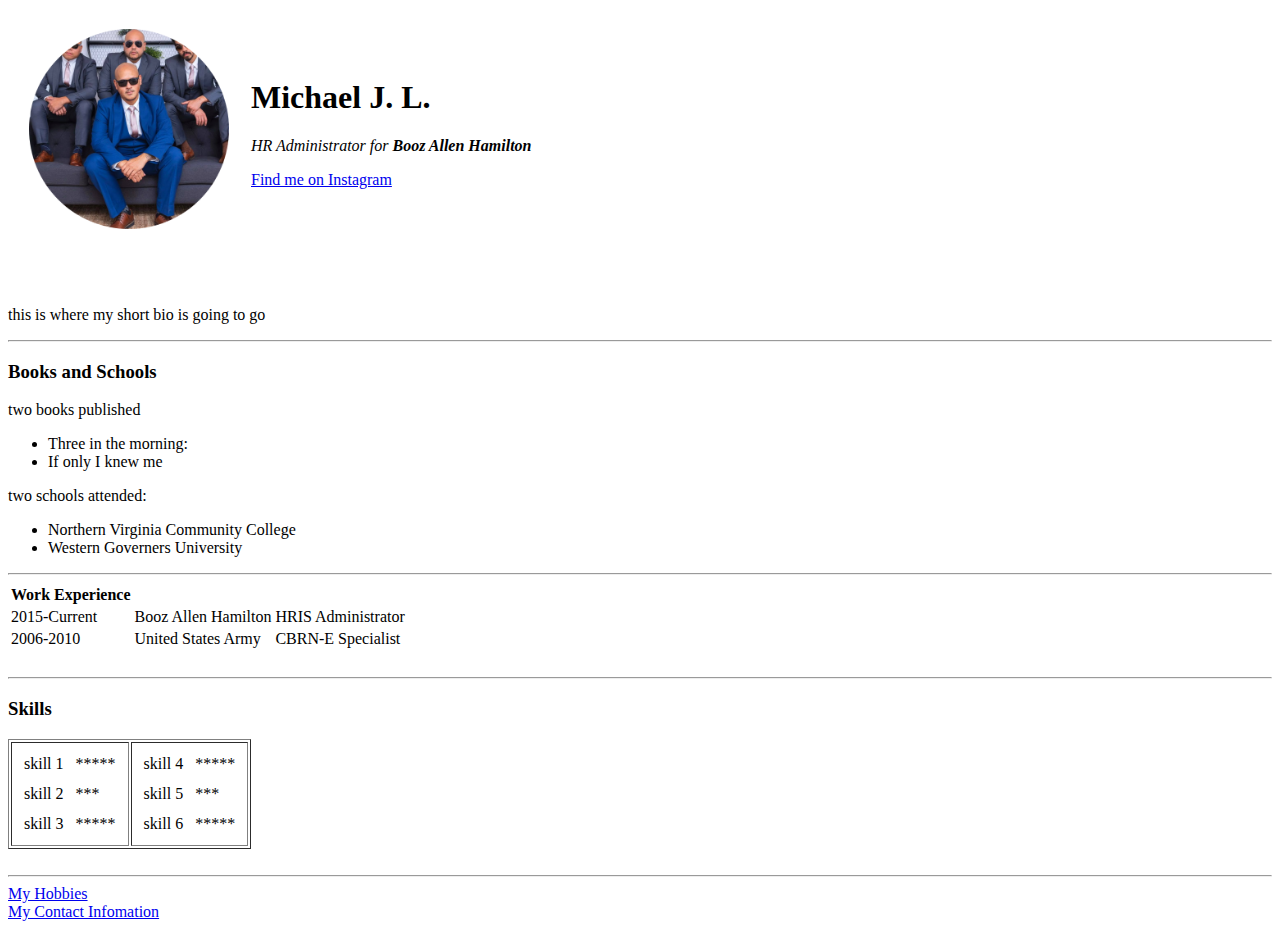
==== index.html @ de2f96fd "Add files via upload" ====
<!DOCTYPE html>
<html lang="en" dir="ltr">
<style>
  img {
    max-width: 200px;
  }
</style>

<head>
  <meta charset="utf-8">
  <title>Genbu's Personal Site</title>

</head>

<body>
  <table cellspacing="20">
    <tr>
      <td><img size: 100px src="circle-cropped.png" alt="groomsmen pic"></td>
      <td>
        <h1>Michael J. L.</h1>
        <p><em>HR Administrator for <strong>Booz Allen Hamilton</strong></em></p>
        <p><a href="http://www.instagram.com/michael_layao">Find me on Instagram</a></p>
      </td>
    </tr>
  </table>

  <br>
  <br>
  <p>this is where my short bio is going to go</p>
  <hr>
  <h3>Books and Schools</h3>
  <p>two books published
    <ul>
      <li>Three in the morning:</li>
      <li>If only I knew me</li>
    </ul>
  </p>
  <p>two schools attended:
    <ul>
      <li>Northern Virginia Community College</li>
      <li>Western Governers University</li>
    </ul>
  </p>
  <hr>
  <table>
    <th>Work Experience</th>
    <tr>
      <td>2015-Current</td>
      <td>Booz Allen Hamilton</td>
      <td>HRIS Administrator</td>
    </tr>
    <tr>
      <td>2006-2010</td>
      <td>United States Army</td>
      <td>CBRN-E Specialist</td>
    </tr>
  </table>
  <br>
  <hr>
  <h3>Skills</h3>
  <table border="1px">
    <tr>
      <td>
        <table cellspacing="10px">
          <tr>
            <td>skill 1</td>
            <td>*****</td>
          </tr>
          <tr>
            <td>skill 2</td>
            <td>***</td>
          </tr>
          <tr>
            <td>skill 3</td>
            <td>*****</td>
          </tr>
        </table>
      </td>
      <td>
        <table cellspacing="10px">
          <tr>
            <td>skill 4</td>
            <td>*****</td>
          </tr>
          <tr>
            <td>skill 5</td>
            <td>***</td>
          </tr>
          <tr>
            <td>skill 6</td>
            <td>*****</td>
          </tr>
        </table>
      </td>
    </tr>
  </table>
  <br>
  <hr>
  <a href="hobbies.html">My Hobbies</a>
  <br>
  <a href="contact.html">My Contact Infomation</a>
</body>

</html>
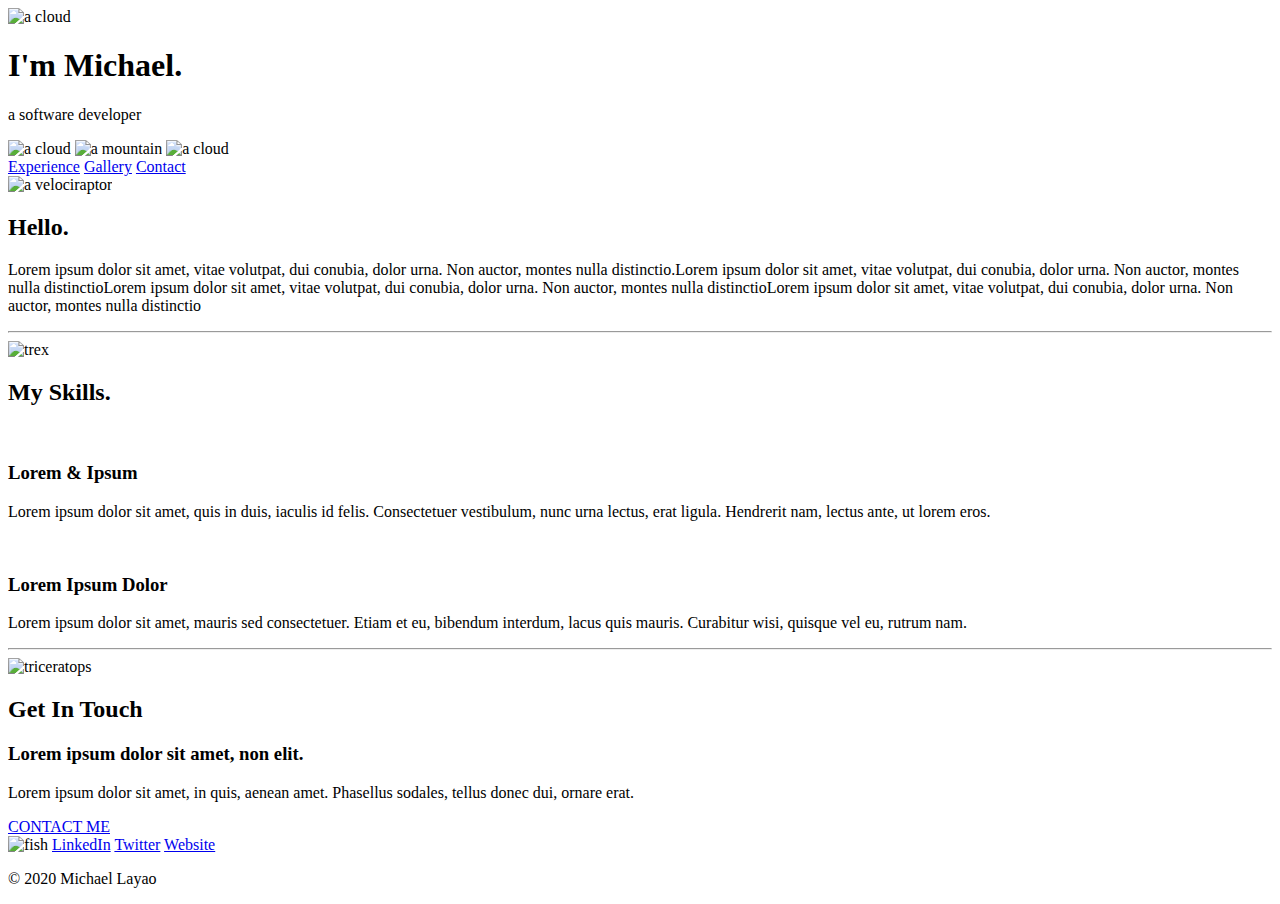
==== commit 1c43130a: "Add files via upload" ====
--- a/index.html
+++ b/index.html
@@ -1,104 +1,69 @@
 <!DOCTYPE html>
 <html lang="en" dir="ltr">
-<style>
-  img {
-    max-width: 200px;
-  }
-</style>
 
 <head>
   <meta charset="utf-8">
-  <title>Genbu's Personal Site</title>
-
+  <title>Michael Layao</title>
+  <link rel="stylesheet" href="css/style.css">
+  <link rel="icon" href="images/turtleicon.ico">
+  <link href="https://fonts.googleapis.com/css?family=Merriweather|Montserrat|Sacramento&display=swap" rel="stylesheet">
 </head>
 
 <body>
-  <table cellspacing="20">
-    <tr>
-      <td><img size: 100px src="circle-cropped.png" alt="groomsmen pic"></td>
-      <td>
-        <h1>Michael J. L.</h1>
-        <p><em>HR Administrator for <strong>Booz Allen Hamilton</strong></em></p>
-        <p><a href="http://www.instagram.com/michael_layao">Find me on Instagram</a></p>
-      </td>
-    </tr>
-  </table>
 
-  <br>
-  <br>
-  <p>this is where my short bio is going to go</p>
-  <hr>
-  <h3>Books and Schools</h3>
-  <p>two books published
-    <ul>
-      <li>Three in the morning:</li>
-      <li>If only I knew me</li>
-    </ul>
-  </p>
-  <p>two schools attended:
-    <ul>
-      <li>Northern Virginia Community College</li>
-      <li>Western Governers University</li>
-    </ul>
-  </p>
-  <hr>
-  <table>
-    <th>Work Experience</th>
-    <tr>
-      <td>2015-Current</td>
-      <td>Booz Allen Hamilton</td>
-      <td>HRIS Administrator</td>
-    </tr>
-    <tr>
-      <td>2006-2010</td>
-      <td>United States Army</td>
-      <td>CBRN-E Specialist</td>
-    </tr>
-  </table>
-  <br>
-  <hr>
-  <h3>Skills</h3>
-  <table border="1px">
-    <tr>
-      <td>
-        <table cellspacing="10px">
-          <tr>
-            <td>skill 1</td>
-            <td>*****</td>
-          </tr>
-          <tr>
-            <td>skill 2</td>
-            <td>***</td>
-          </tr>
-          <tr>
-            <td>skill 3</td>
-            <td>*****</td>
-          </tr>
-        </table>
-      </td>
-      <td>
-        <table cellspacing="10px">
-          <tr>
-            <td>skill 4</td>
-            <td>*****</td>
-          </tr>
-          <tr>
-            <td>skill 5</td>
-            <td>***</td>
-          </tr>
-          <tr>
-            <td>skill 6</td>
-            <td>*****</td>
-          </tr>
-        </table>
-      </td>
-    </tr>
-  </table>
-  <br>
-  <hr>
-  <a href="hobbies.html">My Hobbies</a>
-  <br>
-  <a href="contact.html">My Contact Infomation</a>
+  <div class="topContainer">
+    <img class="top-cloud"  src="images/cloud.png" alt="a cloud">
+      <h1 id="myname">I'm Michael.</h1>
+      <p id="mytitle">a software developer</p>
+      <img class="bottom-cloud" src="images/cloud.png" alt="a cloud">
+
+      <img id="mountain" src="images/mountain.png" alt="a mountain">
+      <img class="bottom-cloud2" src="images/cloud.png" alt="a cloud">
+      <div class="navigation">
+        <a class="mynav" href="info.html">Experience</a> <a class="mynav" href="gallery.html">Gallery</a> <a class="mynav" href="contact.html">Contact</a>
+      </div>
+  </div>
+
+  <div class="middle-container">
+    <div class="profile">
+      <img class="velociraptor" src="images/velociraptor.png" alt="a velociraptor">
+      <h2>Hello.</h2>
+      <p>Lorem ipsum dolor sit amet, vitae volutpat, dui conubia, dolor urna. Non auctor, montes nulla distinctio.Lorem ipsum dolor sit amet, vitae volutpat, dui conubia, dolor urna. Non auctor, montes nulla distinctioLorem ipsum dolor sit amet, vitae volutpat, dui conubia, dolor urna. Non auctor, montes nulla distinctioLorem ipsum dolor sit amet, vitae volutpat, dui conubia, dolor urna. Non auctor, montes nulla distinctio</p>
+    </div>
+    <hr>
+    <div class="skills">
+      <img class="trex" src="images/tyrannosaurus-rex.png" alt="trex">
+      <h2>My Skills.</h2>
+      <div class="skill-row">
+        <img class="" src="" alt="">
+        <h3>Lorem & Ipsum</h3>
+        <p>Lorem ipsum dolor sit amet, quis in duis, iaculis id felis. Consectetuer vestibulum, nunc urna lectus, erat ligula. Hendrerit nam, lectus ante, ut lorem eros.</p>
+      </div>
+      <div class="skill-row">
+        <img class="" src="" alt="">
+        <h3>Lorem Ipsum Dolor</h3>
+        <p>Lorem ipsum dolor sit amet, mauris sed consectetuer. Etiam et eu, bibendum interdum, lacus quis mauris. Curabitur wisi, quisque vel eu, rutrum nam.</p>
+      </div>
+    </div>
+    <hr>
+    <div class="contact-me">
+      <img class="trike" src="images/triceratops.png" alt="triceratops">
+      <h2>Get In Touch</h2>
+      <h3>Lorem ipsum dolor sit amet, non elit.</h3>
+      <p>Lorem ipsum dolor sit amet, in quis, aenean amet. Phasellus sodales, tellus donec dui, ornare erat.</p>
+      <a class="btn" href="mailto:layao.mj@gmail.com">CONTACT ME</a>
+    </div>
+  </div>
+
+
+  <div class="bottom-container">
+    <img class="fish" src="images/ichthyosaurus.png" alt="fish">
+    <a class="footer-link" href="https://www.linkedin.com/">LinkedIn</a>
+    <a class="footer-link" href="https://twitter.com/">Twitter</a>
+    <a class="footer-link" href="https://www.appbrewery.co/">Website</a>
+    <p>© 2020 Michael Layao</p>
+  </div>
+
 </body>
 
 </html>
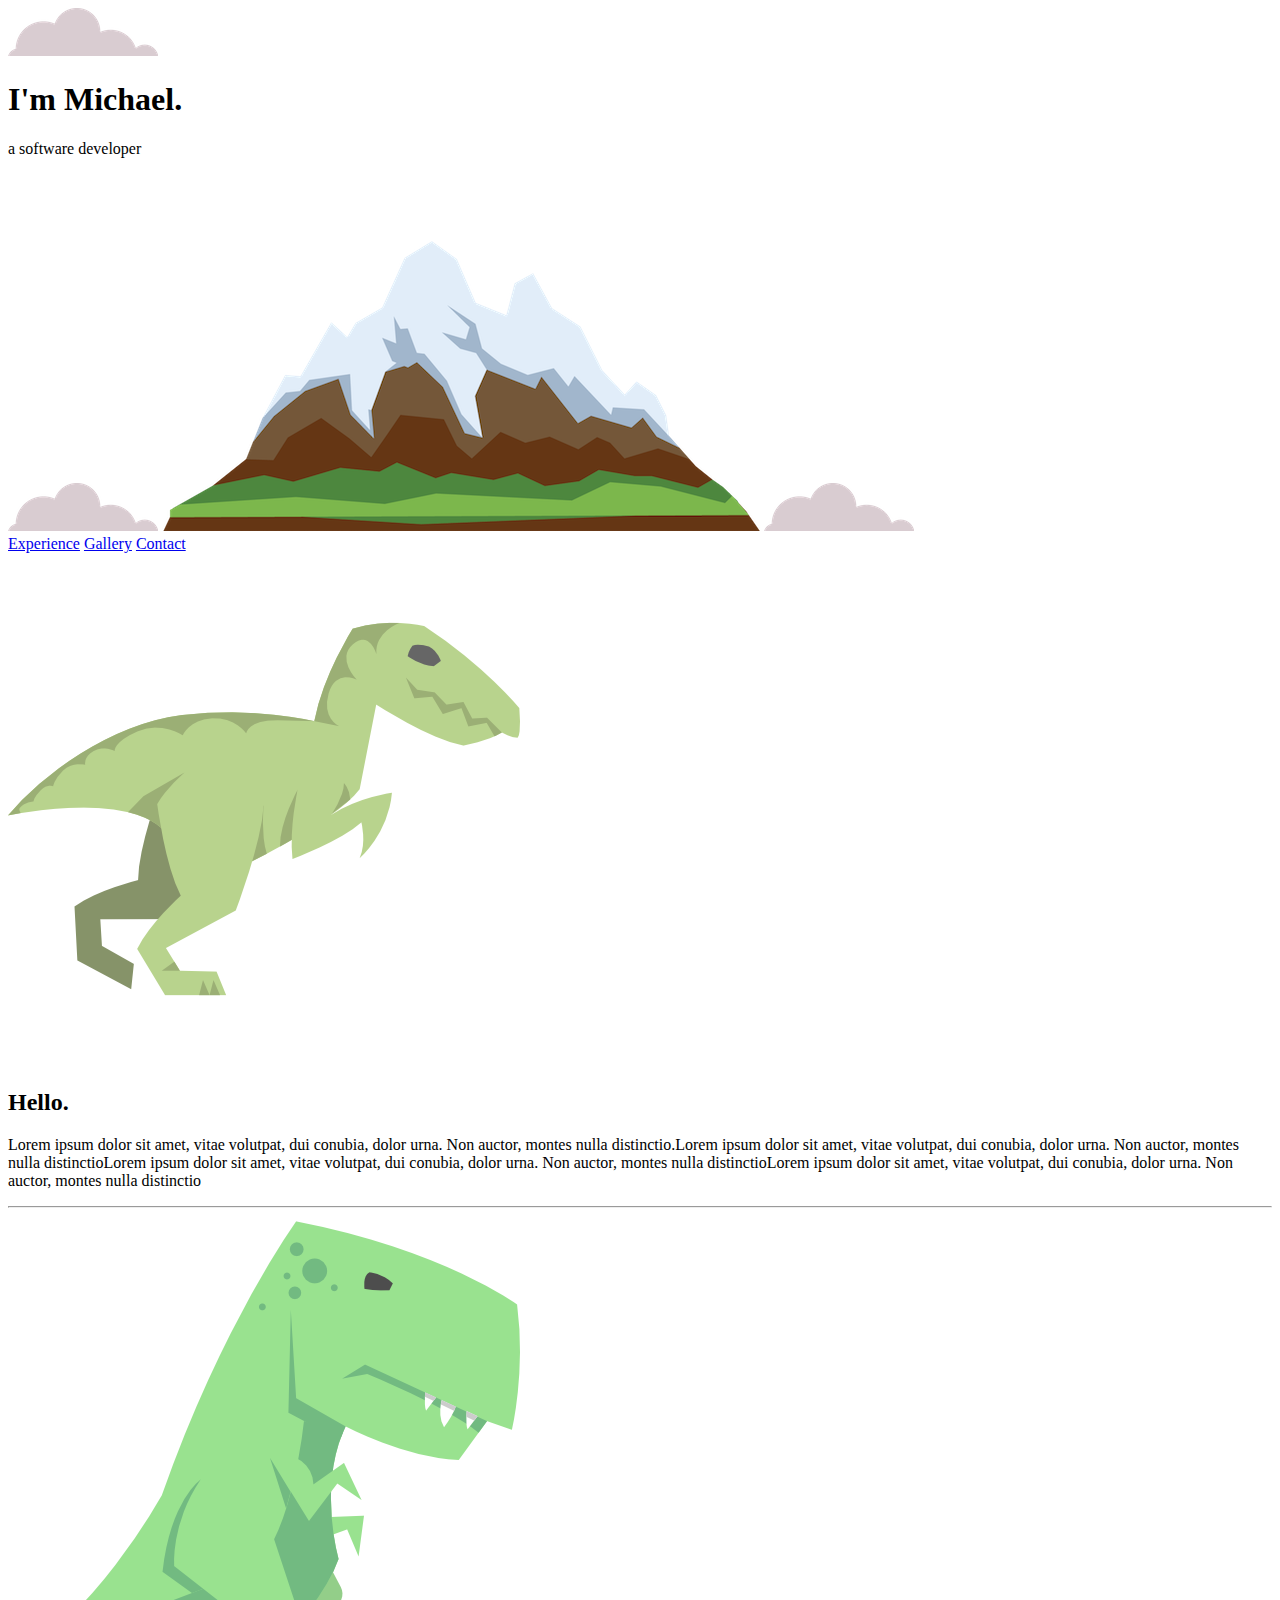
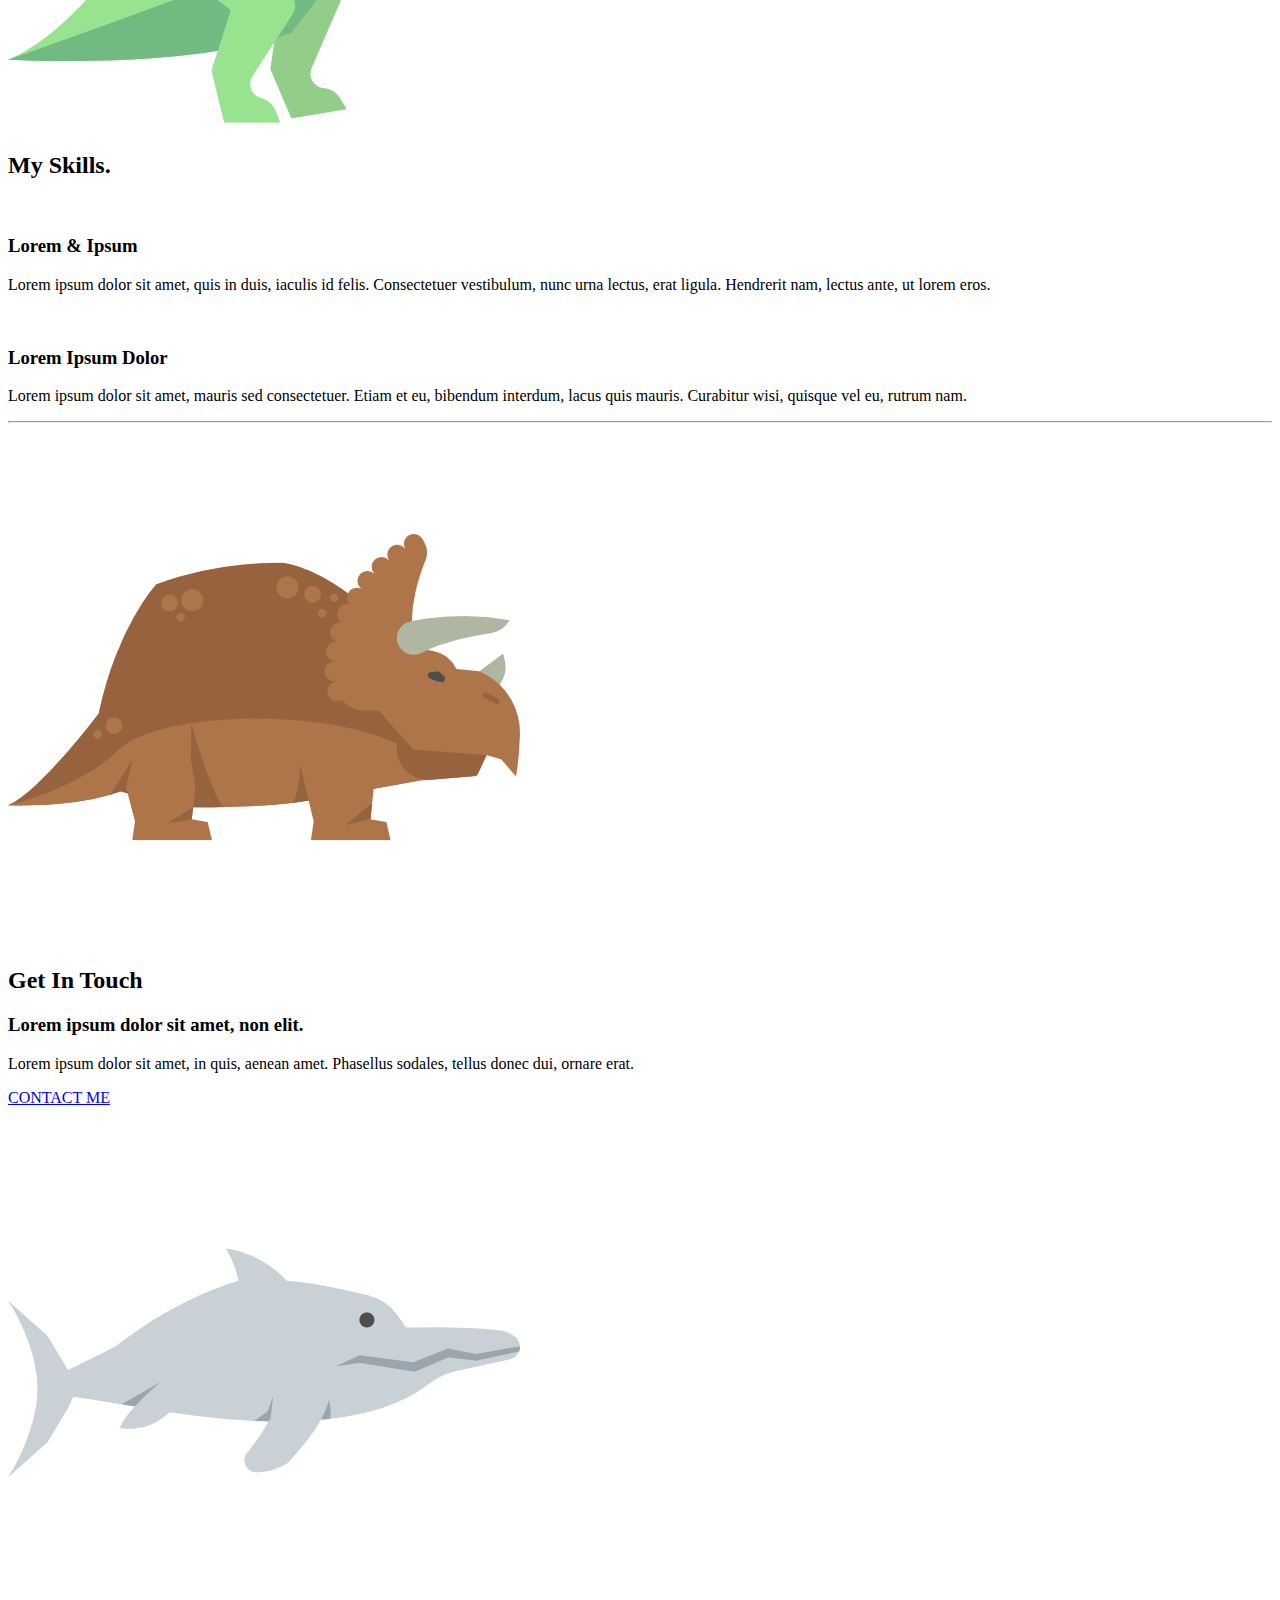
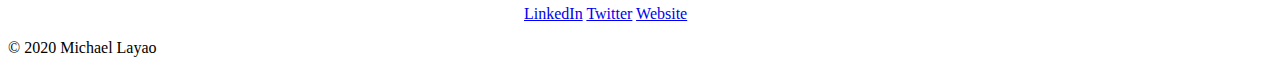
==== commit e334a119: "Update index.html" ====
--- a/index.html
+++ b/index.html
@@ -4,7 +4,7 @@
 <head>
   <meta charset="utf-8">
   <title>Michael Layao</title>
-  <link rel="stylesheet" href="css/style.css">
+  <link rel="stylesheet" href="cv/css/style.css">
   <link rel="icon" href="images/turtleicon.ico">
   <link href="https://fonts.googleapis.com/css?family=Merriweather|Montserrat|Sacramento&display=swap" rel="stylesheet">
 </head>
